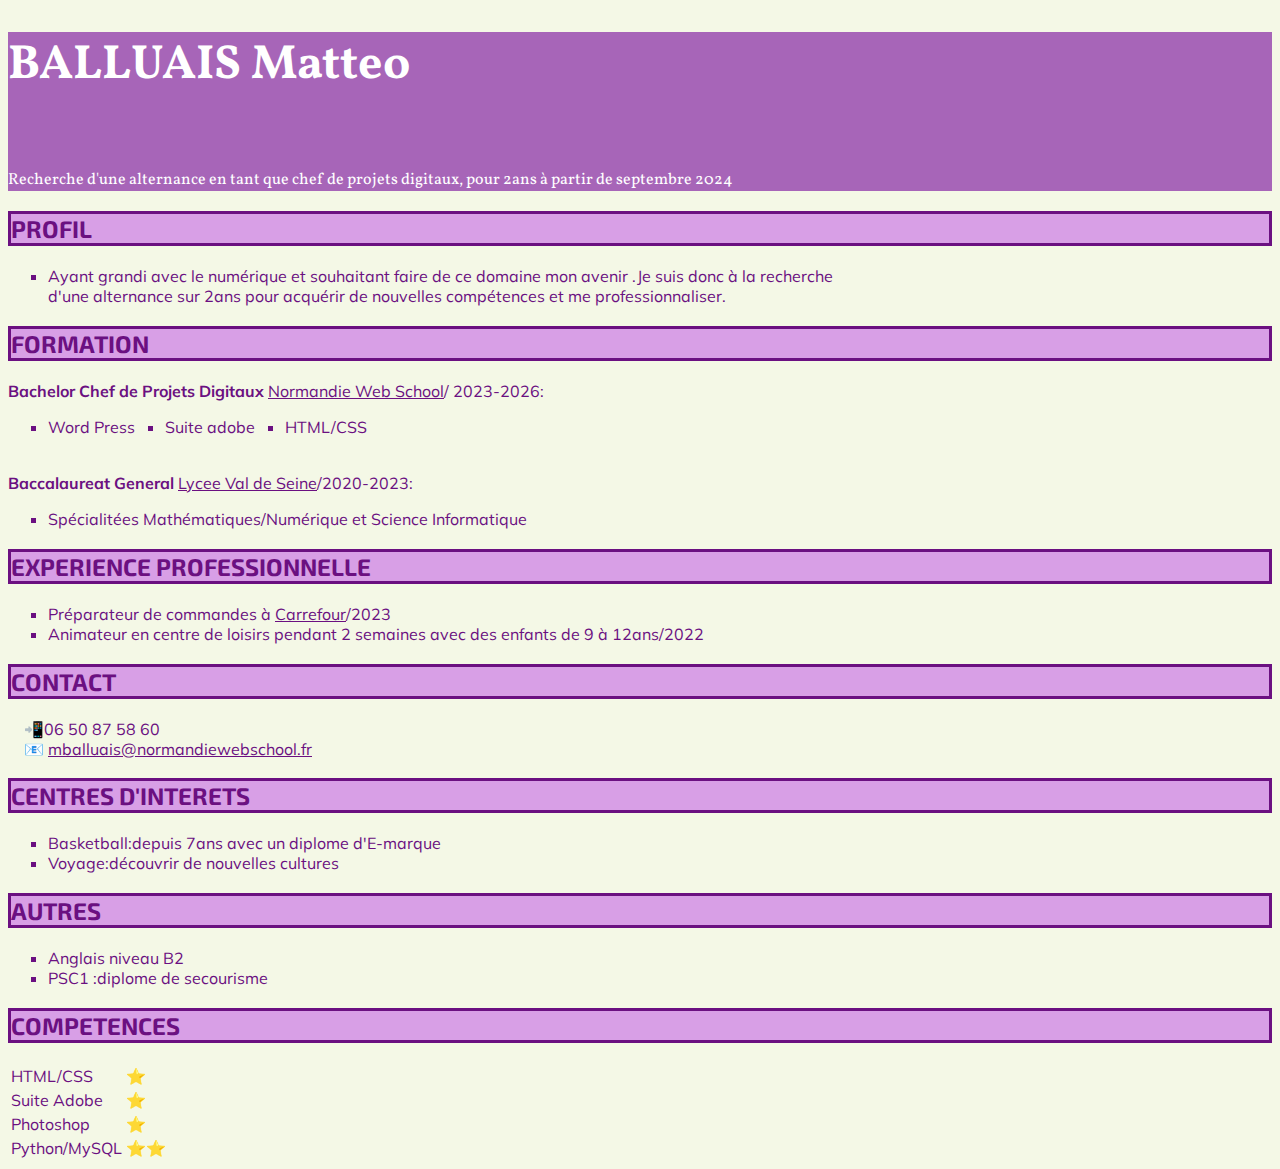
==== index.html @ 4012a28e "Changement" ====
<!DOCTYPE html>
<html lang="fr">
  <head>
    <meta charset="utf-8" />
    <title>CV</title>
    <link rel="apple-touch-icon" sizes="180x180" href="/apple-touch-icon.png" />
    <link rel="icon" type="image/png" sizes="32x32" href="/favicon-32x32.png" />
    <link rel="icon" type="image/png" sizes="16x16" href="/favicon-16x16.png" />
    <link rel="manifest" href="/site.webmanifest" />
    <link rel="mask-icon" href="/safari-pinned-tab.svg" color="#5bbad5" />
    <meta name="msapplication-TileColor" content="#da532c" />
    <meta name="theme-color" content="#ffffff" />
    <link rel="stylesheet" href="CSS/style.css" />
    <link rel="preconnect" href="https://fonts.gstatic.com" crossorigin />
    <link
      href="https://fonts.googleapis.com/css2?family=Mulish:wght@500&display=swap"
      rel="stylesheet"
    />
    <link rel="preconnect" href="https://fonts.googleapis.com" />
    <link rel="preconnect" href="https://fonts.googleapis.com" />
    <link rel="preconnect" href="https://fonts.googleapis.com" />
    <link rel="preconnect" href="https://fonts.gstatic.com" crossorigin />
    <link
      href="https://fonts.googleapis.com/css2?family=Exo+2&display=swap"
      rel="stylesheet"
    />
    <link rel="preconnect" href="https://fonts.googleapis.com" />
    <link rel="preconnect" href="https://fonts.gstatic.com" crossorigin />
    <link
      href="https://fonts.googleapis.com/css2?family=Vollkorn&display=swap"
      rel="stylesheet"
    />
  </head>

  <body>
    <header>
      <h1>BALLUAIS Matteo</h1>
      <img src="photo_CV.jpeg" alt="" width="150" />
      <p>
        Recherche d'une alternance en tant que chef de projets digitaux, pour
        2ans à partir de septembre 2024
      </p>
    </header>

    <section>
      <h2>PROFIL</h2>
      <ul>
        <li>
          Ayant grandi avec le numérique et souhaitant faire de ce domaine mon
          avenir .Je suis donc à la recherche<br />
          d'une alternance sur 2ans pour acquérir de nouvelles compétences et me
          professionnaliser.
        </li>
      </ul>
    </section>

    <section>
      <h2>FORMATION</h2>
      <strong>Bachelor Chef de Projets Digitaux</strong>
      <a href="https://normandiewebschool.fr/" target="_blank"
        >Normandie Web School</a
      >/ 2023-2026:
      <ul class="liste">
        <li>Word Press</li>
        <li>Suite adobe</li>
        <li>HTML/CSS</li>
      </ul>
      <br />
      <strong>Baccalaureat General </strong>
      <a href="https://lyceevaldeseine.fr/" target="_blank"
        >Lycee Val de Seine</a
      >/2020-2023:
      <ul>
        <li>Spécialitées Mathématiques/Numérique et Science Informatique</li>
      </ul>
    </section>

    <section>
      <h2>EXPERIENCE PROFESSIONNELLE</h2>
      <ul>
        <li>
          Préparateur de commandes à
          <a href="https://www.carrefour.fr/" target="_blank">Carrefour</a>/2023
        </li>
        <li>
          Animateur en centre de loisirs pendant 2 semaines avec des enfants de
          9 à 12ans/2022
        </li>
      </ul>
    </section>

    <section>
      <h2>CONTACT</h2>
      <ul class="list-icon">
        <li class="tel">06 50 87 58 60</li>
        <li class="mail">
          <a href="mailto:mballuais@normandiewebschool.fr"
            >mballuais@normandiewebschool.fr</a
          >
        </li>
      </ul>
    </section>

    <section>
      <h2>CENTRES D'INTERETS</h2>
      <ul>
        <li>Basketball:depuis 7ans avec un diplome d'E-marque</li>
        <li>Voyage:découvrir de nouvelles cultures</li>
      </ul>
    </section>

    <section>
      <h2>AUTRES</h2>
      <ul>
        <li>Anglais niveau B2</li>
        <li>PSC1 :diplome de secourisme</li>
      </ul>
    </section>

    <section>
      <h2>COMPETENCES</h2>
      <table>
        <thead>
          <tr>
            <td>HTML/CSS</td>
            <td>⭐</td>
          </tr>
        </thead>
        <tbody>
          <tr>
            <td>Suite Adobe</td>
            <td>⭐</td>
          </tr>
          <tr>
            <td>Photoshop</td>
            <td>⭐</td>
          </tr>
          <tr>
            <td>Python/MySQL</td>
            <td>⭐⭐</td>
          </tr>
        </tbody>
      </table>
    </section>
  </body>
</html>
---- CSS/style.css ----
header {
  background-color: #a765b8;
  color: #ffffff;
  font-family: "Vollkorn", serif;
}

section {
  color: #6b1081;
  font-family: "Mulish", sans-serif;
}

h1 {
  font-size: clamp(2rem, 10vw, 3rem);
}

h2 {
  background-color: #d89fe6;
  color: #6b1081;
  font-family: "Exo 2", sans-serif;
  border: 3px solid #6b1081;
}

body {
  background-color: #f4f8e6;
}

body a:link {
  color: #6b1081;
}

ul {
  list-style-type: square;
}

ul.liste {
  display: flex;
  flex-direction: row;
  gap: 30px;
}

ul.list-icon {
  list-style: none;
  padding-inline-start: 1rem;
}

li.tel:before {
  content: "📲";
}

li.mail:before {
  content: "📧";
}
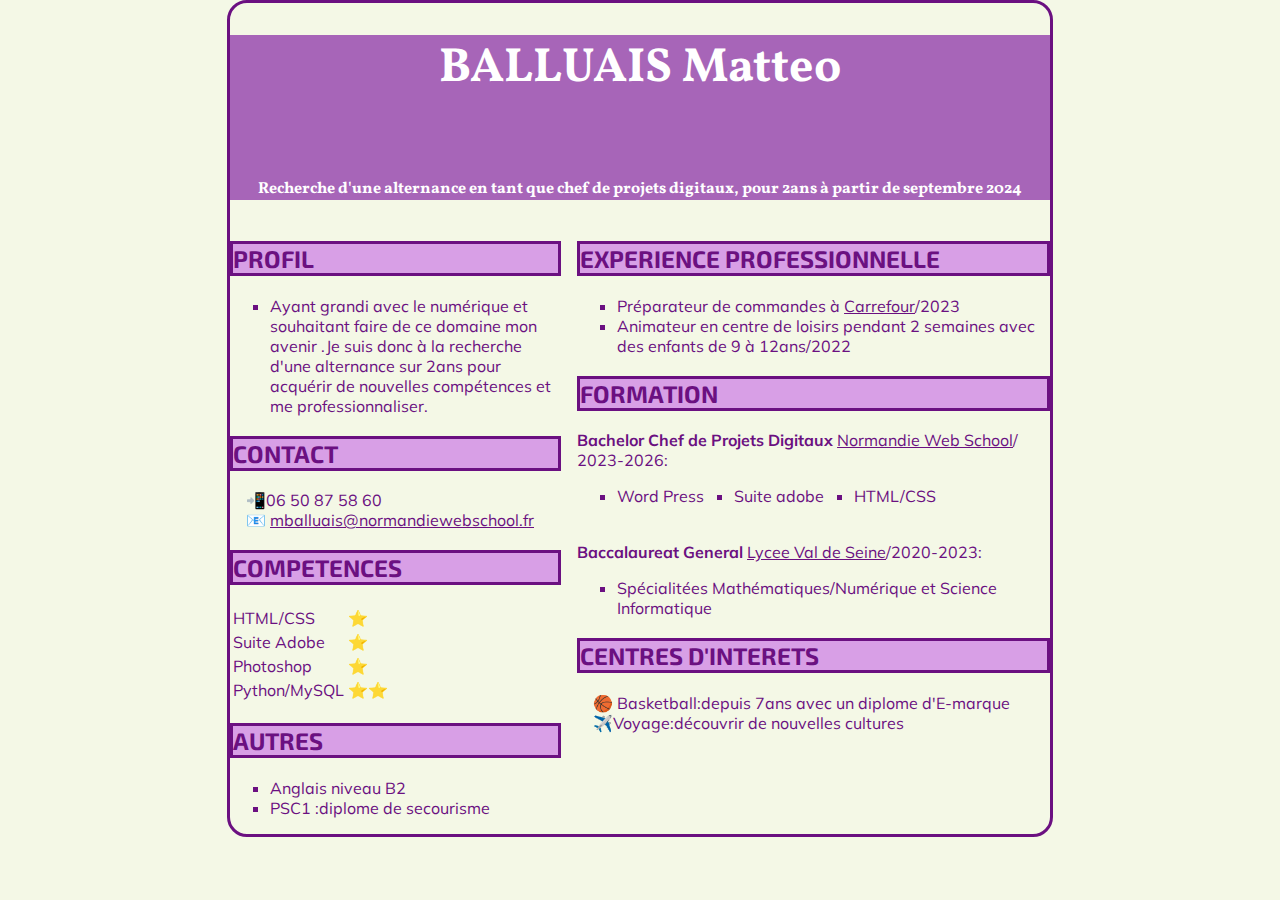
==== commit b36a33a5: "Final" ====
--- a/index.html
+++ b/index.html
@@ -36,111 +36,118 @@
     <header>
       <h1>BALLUAIS Matteo</h1>
       <img src="photo_CV.jpeg" alt="" width="150" />
-      <p>
+      <h4>
         Recherche d'une alternance en tant que chef de projets digitaux, pour
         2ans à partir de septembre 2024
-      </p>
+      </h4>
     </header>
+    <div class="content">
+      <div class="col-1">
+        <section>
+          <h2>PROFIL</h2>
+          <ul>
+            <li>
+              Ayant grandi avec le numérique et souhaitant faire de ce domaine
+              mon avenir .Je suis donc à la recherche<br />
+              d'une alternance sur 2ans pour acquérir de nouvelles compétences
+              et me professionnaliser.
+            </li>
+          </ul>
+        </section>
 
-    <section>
-      <h2>PROFIL</h2>
-      <ul>
-        <li>
-          Ayant grandi avec le numérique et souhaitant faire de ce domaine mon
-          avenir .Je suis donc à la recherche<br />
-          d'une alternance sur 2ans pour acquérir de nouvelles compétences et me
-          professionnaliser.
-        </li>
-      </ul>
-    </section>
+        <section>
+          <h2>CONTACT</h2>
+          <ul class="list-icon">
+            <li class="tel">06 50 87 58 60</li>
+            <li class="mail">
+              <a href="mailto:mballuais@normandiewebschool.fr"
+                >mballuais@normandiewebschool.fr</a
+              >
+            </li>
+          </ul>
+        </section>
 
-    <section>
-      <h2>FORMATION</h2>
-      <strong>Bachelor Chef de Projets Digitaux</strong>
-      <a href="https://normandiewebschool.fr/" target="_blank"
-        >Normandie Web School</a
-      >/ 2023-2026:
-      <ul class="liste">
-        <li>Word Press</li>
-        <li>Suite adobe</li>
-        <li>HTML/CSS</li>
-      </ul>
-      <br />
-      <strong>Baccalaureat General </strong>
-      <a href="https://lyceevaldeseine.fr/" target="_blank"
-        >Lycee Val de Seine</a
-      >/2020-2023:
-      <ul>
-        <li>Spécialitées Mathématiques/Numérique et Science Informatique</li>
-      </ul>
-    </section>
+        <section>
+          <h2>COMPETENCES</h2>
+          <table>
+            <thead>
+              <tr>
+                <td>HTML/CSS</td>
+                <td>⭐</td>
+              </tr>
+            </thead>
+            <tbody>
+              <tr>
+                <td>Suite Adobe</td>
+                <td>⭐</td>
+              </tr>
+              <tr>
+                <td>Photoshop</td>
+                <td>⭐</td>
+              </tr>
+              <tr>
+                <td>Python/MySQL</td>
+                <td>⭐⭐</td>
+              </tr>
+            </tbody>
+          </table>
+        </section>
 
-    <section>
-      <h2>EXPERIENCE PROFESSIONNELLE</h2>
-      <ul>
-        <li>
-          Préparateur de commandes à
-          <a href="https://www.carrefour.fr/" target="_blank">Carrefour</a>/2023
-        </li>
-        <li>
-          Animateur en centre de loisirs pendant 2 semaines avec des enfants de
-          9 à 12ans/2022
-        </li>
-      </ul>
-    </section>
+        <section>
+          <h2>AUTRES</h2>
+          <ul>
+            <li>Anglais niveau B2</li>
+            <li>PSC1 :diplome de secourisme</li>
+          </ul>
+        </section>
+      </div>
 
-    <section>
-      <h2>CONTACT</h2>
-      <ul class="list-icon">
-        <li class="tel">06 50 87 58 60</li>
-        <li class="mail">
-          <a href="mailto:mballuais@normandiewebschool.fr"
-            >mballuais@normandiewebschool.fr</a
-          >
-        </li>
-      </ul>
-    </section>
+      <div class="col-2">
+        <section>
+          <h2>EXPERIENCE PROFESSIONNELLE</h2>
+          <ul>
+            <li>
+              Préparateur de commandes à
+              <a href="https://www.carrefour.fr/" target="_blank">Carrefour</a
+              >/2023
+            </li>
+            <li>
+              Animateur en centre de loisirs pendant 2 semaines avec des enfants
+              de 9 à 12ans/2022
+            </li>
+          </ul>
+          <h2>FORMATION</h2>
+          <strong>Bachelor Chef de Projets Digitaux</strong>
+          <a href="https://normandiewebschool.fr/" target="_blank"
+            >Normandie Web School</a
+          >/ 2023-2026:
+          <ul class="liste">
+            <li>Word Press</li>
+            <li>Suite adobe</li>
+            <li>HTML/CSS</li>
+          </ul>
+          <br />
+          <strong>Baccalaureat General </strong>
+          <a href="https://lyceevaldeseine.fr/" target="_blank"
+            >Lycee Val de Seine</a
+          >/2020-2023:
+          <ul>
+            <li>
+              Spécialitées Mathématiques/Numérique et Science Informatique
+            </li>
+          </ul>
+        </section>
 
-    <section>
-      <h2>CENTRES D'INTERETS</h2>
-      <ul>
-        <li>Basketball:depuis 7ans avec un diplome d'E-marque</li>
-        <li>Voyage:découvrir de nouvelles cultures</li>
-      </ul>
-    </section>
-
-    <section>
-      <h2>AUTRES</h2>
-      <ul>
-        <li>Anglais niveau B2</li>
-        <li>PSC1 :diplome de secourisme</li>
-      </ul>
-    </section>
-
-    <section>
-      <h2>COMPETENCES</h2>
-      <table>
-        <thead>
-          <tr>
-            <td>HTML/CSS</td>
-            <td>⭐</td>
-          </tr>
-        </thead>
-        <tbody>
-          <tr>
-            <td>Suite Adobe</td>
-            <td>⭐</td>
-          </tr>
-          <tr>
-            <td>Photoshop</td>
-            <td>⭐</td>
-          </tr>
-          <tr>
-            <td>Python/MySQL</td>
-            <td>⭐⭐</td>
-          </tr>
-        </tbody>
-      </table>
-    </section>
+        <section>
+          <h2>CENTRES D'INTERETS</h2>
+          <ul class="list-icon">
+            <li class="basketball">
+              Basketball:depuis 7ans avec un diplome d'E-marque
+            </li>
+            <li class="voyage">Voyage:découvrir de nouvelles cultures</li>
+          </ul>
+        </section>
+      </div>
+    </div>
   </body>
 </html>
--- a/CSS/style.css
+++ b/CSS/style.css
@@ -1,14 +1,28 @@
+/*** Abastract ***/
+
+/*** Bases ***/
+*
+
+/* typo */
+body {
+  background-color: #f4f8e6;
+  max-width: 820px;
+  margin: auto;
+  border: 3px solid #6b1081;
+  border-radius: 20px;
+}
+
 header {
   background-color: #a765b8;
   color: #ffffff;
   font-family: "Vollkorn", serif;
+  max-width: 820px;
+  max-height: 400px;
+  margin: auto;
+  text-align: center;
 }
 
-section {
-  color: #6b1081;
-  font-family: "Mulish", sans-serif;
-}
-
+/* heading */
 h1 {
   font-size: clamp(2rem, 10vw, 3rem);
 }
@@ -20,12 +34,11 @@
   border: 3px solid #6b1081;
 }
 
-body {
-  background-color: #f4f8e6;
-}
+/* List */
 
-body a:link {
+section {
   color: #6b1081;
+  font-family: "Mulish", sans-serif;
 }
 
 ul {
@@ -37,6 +50,30 @@
   flex-direction: row;
   gap: 30px;
 }
+
+/* liens */
+body a:link {
+  color: #6b1081;
+}
+
+/**Layout**/
+
+.content {
+  display: flex;
+  gap: 1rem;
+  max-width: 820px;
+  margin: auto;
+}
+
+.col-1 {
+  flex: 70%;
+}
+
+.col-2 {
+  flex: 100%;
+}
+
+/* Icon */
 
 ul.list-icon {
   list-style: none;
@@ -50,3 +87,11 @@
 li.mail:before {
   content: "📧";
 }
+
+li.basketball:before {
+  content: "🏀";
+}
+
+li.voyage:before {
+  content: "✈️";
+}
